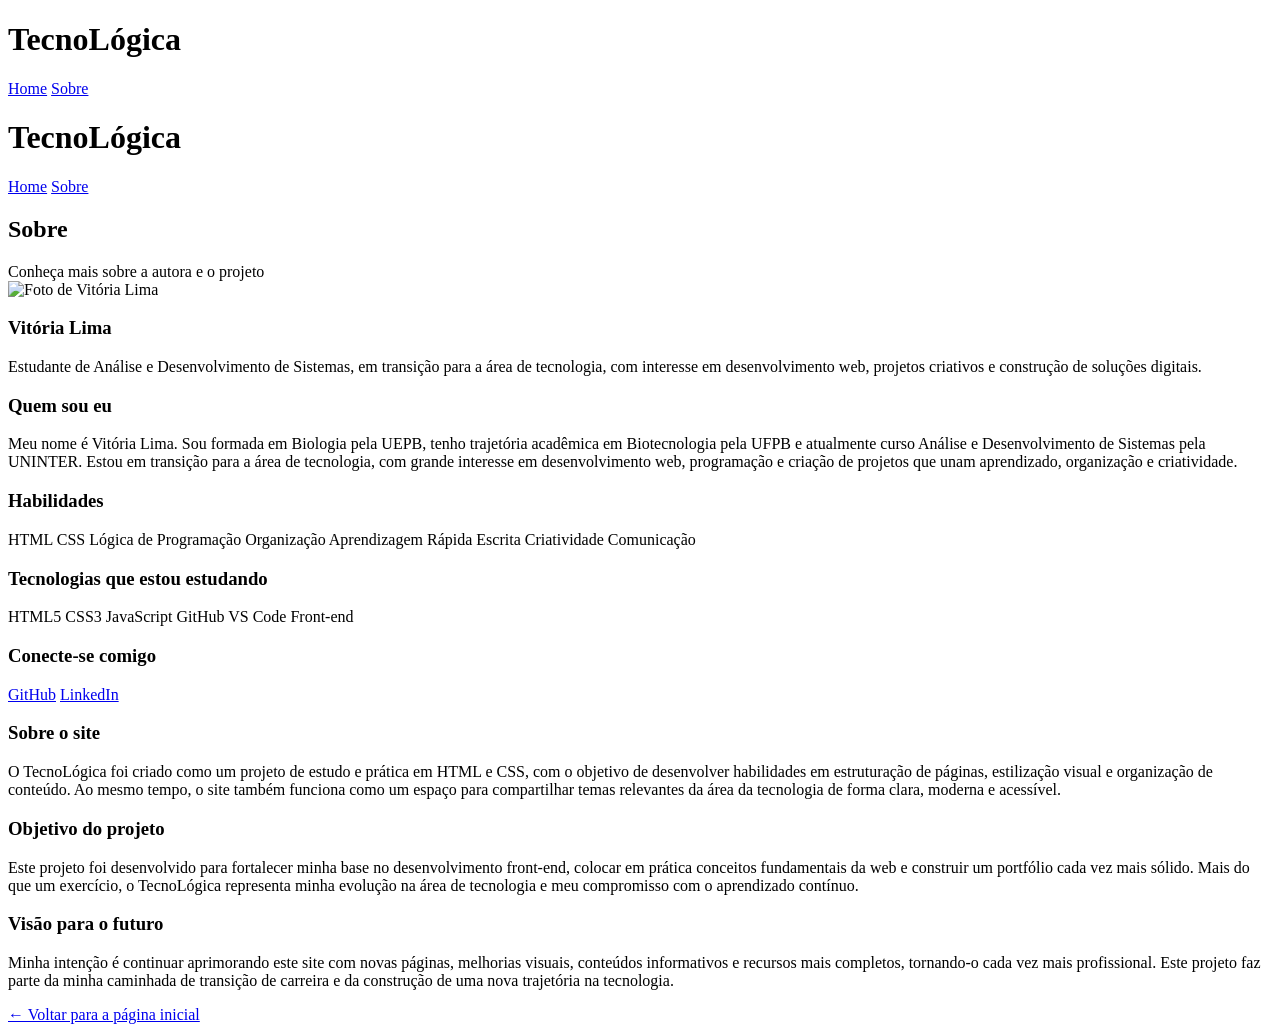
==== sobre.html @ 98f739eb "Primeira versão do site TecnoLógica" ====
<!DOCTYPE html>
<html lang="pt-BR">
<head>
    <meta charset="UTF-8">
    <meta name="viewport" content="width=device-width, initial-scale=1.0">
    <title>Sobre - TecnoLógica</title>
    <link href="https://fonts.googleapis.com/css2?family=Poppins:wght@300;400;600&display=swap" rel="stylesheet">
    <link rel="stylesheet" href="css/style.css">
</head>
<body>

    <div id="header">
        <div id="logo">
            <h1>Tecno<span class="white">Lógica</span></h1>
        </div>

        <div id="menu">
            <a href="index.html">Home</a>
            <a href="sobre.html">Sobre</a>
        </div>
    </div>

    <div id="content">
        <div class="post">
<!DOCTYPE html>
<html lang="pt-BR">
<head>
    <meta charset="UTF-8">
    <meta name="viewport" content="width=device-width, initial-scale=1.0">
    <title>Sobre - TecnoLógica</title>
    <link href="https://fonts.googleapis.com/css2?family=Poppins:wght@300;400;600&display=swap" rel="stylesheet">
    <link rel="stylesheet" href="css/style.css">
</head>
<body>

    <div id="header">
        <div id="logo">
            <h1>Tecno<span class="white">Lógica</span></h1>
        </div>

        <div id="menu">
            <a href="index.html">Home</a>
            <a href="sobre.html">Sobre</a>
        </div>
    </div>

    <div id="content">
        <div class="post">

            <h2>Sobre</h2>
            <span class="data-post">Conheça mais sobre a autora e o projeto</span>

            <div class="perfil-topo">
                <img src="imagens/vitoria.jpg" alt="Foto de Vitória Lima" class="foto-perfil">

                <div class="intro-perfil">
                    <h3>Vitória Lima</h3>
                    <p>
                        Estudante de Análise e Desenvolvimento de Sistemas, em transição para a área de tecnologia, com interesse em desenvolvimento web, projetos criativos e construção de soluções digitais.
                    </p>
                </div>
            </div>

            <h3>Quem sou eu</h3>
            <p>
                Meu nome é Vitória Lima. Sou formada em Biologia pela UEPB, tenho trajetória acadêmica em Biotecnologia pela UFPB e atualmente curso Análise e Desenvolvimento de Sistemas pela UNINTER. Estou em transição para a área de tecnologia, com grande interesse em desenvolvimento web, programação e criação de projetos que unam aprendizado, organização e criatividade.
            </p>

            <h3>Habilidades</h3>
            <div class="habilidades">
                <span>HTML</span>
                <span>CSS</span>
                <span>Lógica de Programação</span>
                <span>Organização</span>
                <span>Aprendizagem Rápida</span>
                <span>Escrita</span>
                <span>Criatividade</span>
                <span>Comunicação</span>
            </div>

            <h3>Tecnologias que estou estudando</h3>
            <div class="habilidades">
                <span>HTML5</span>
                <span>CSS3</span>
                <span>JavaScript</span>
                <span>GitHub</span>
                <span>VS Code</span>
                <span>Front-end</span>
            </div>

            <h3>Conecte-se comigo</h3>
            <div class="links-perfil">
                <a href="https://github.com/vitoriaalmda-lang" target="_blank">GitHub</a>
                <a href="https://www.linkedin.com/in/vitória-lima-25b19a240" target="_blank">LinkedIn</a>
            </div>

            <h3>Sobre o site</h3>
            <p>
                O TecnoLógica foi criado como um projeto de estudo e prática em HTML e CSS, com o objetivo de desenvolver habilidades em estruturação de páginas, estilização visual e organização de conteúdo. Ao mesmo tempo, o site também funciona como um espaço para compartilhar temas relevantes da área da tecnologia de forma clara, moderna e acessível.
            </p>

            <h3>Objetivo do projeto</h3>
            <p>
                Este projeto foi desenvolvido para fortalecer minha base no desenvolvimento front-end, colocar em prática conceitos fundamentais da web e construir um portfólio cada vez mais sólido. Mais do que um exercício, o TecnoLógica representa minha evolução na área de tecnologia e meu compromisso com o aprendizado contínuo.
            </p>

            <h3>Visão para o futuro</h3>
            <p>
                Minha intenção é continuar aprimorando este site com novas páginas, melhorias visuais, conteúdos informativos e recursos mais completos, tornando-o cada vez mais profissional. Este projeto faz parte da minha caminhada de transição de carreira e da construção de uma nova trajetória na tecnologia.
            </p>

            <a href="index.html">← Voltar para a página inicial</a>

        </div>
    </div>

</body>
</html>
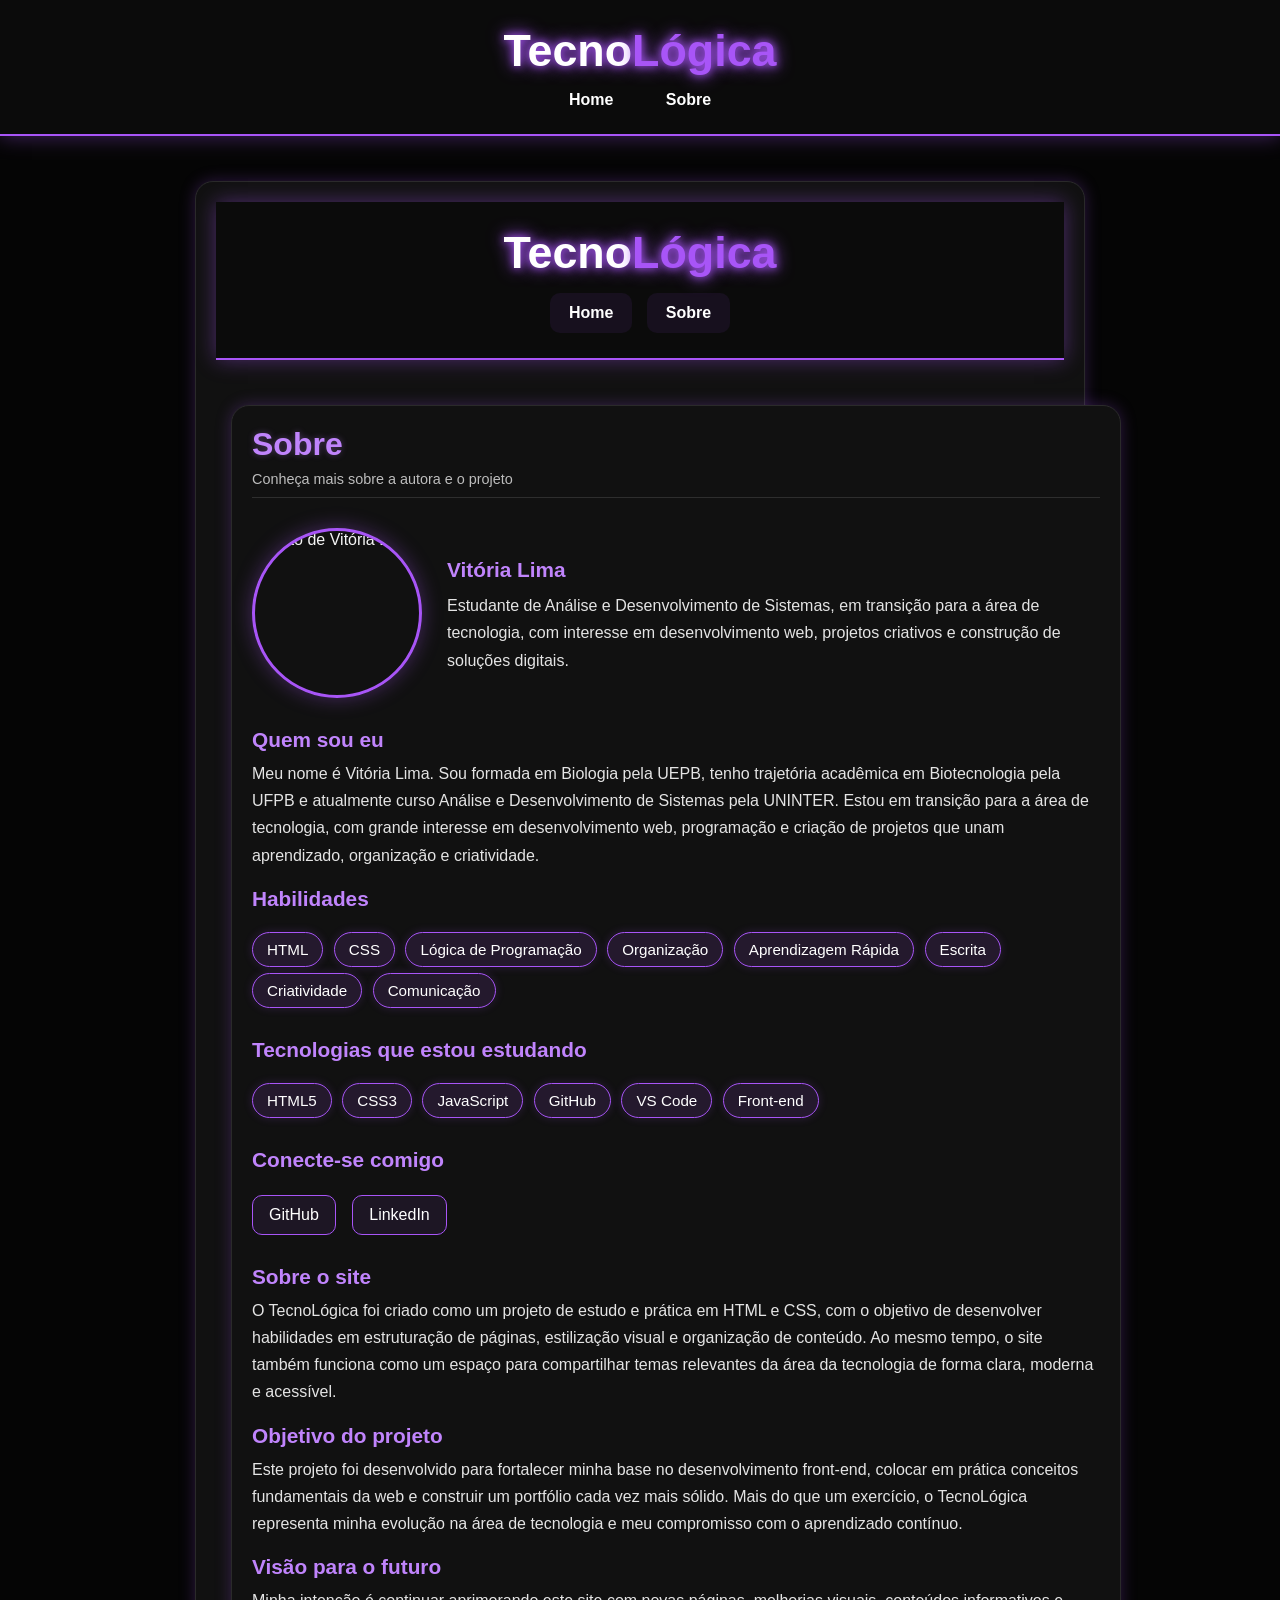
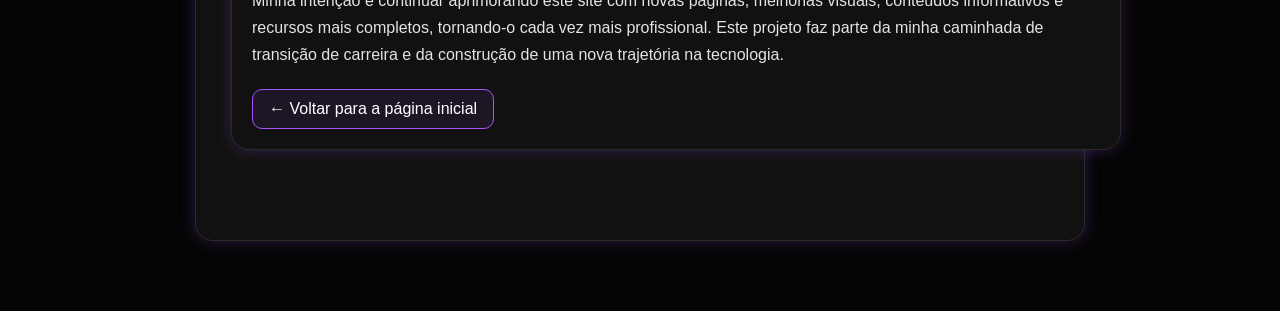
==== commit 2c45d1f3: "Fix HTML encoding issues in sobre.html" ====
--- a/sobre.html
+++ b/sobre.html
@@ -51,7 +51,7 @@
             <span class="data-post">Conheça mais sobre a autora e o projeto</span>
 
             <div class="perfil-topo">
-                <img src="imagens/vitoria.jpg" alt="Foto de Vitória Lima" class="foto-perfil">
+                <img src="images/vitoria.jpg" alt="Foto de Vitória Lima" class="foto-perfil">
 
                 <div class="intro-perfil">
                     <h3>Vitória Lima</h3>
@@ -116,4 +116,4 @@
 
 </body>
 </html>
-  +  
--- a/css/style.css
+++ b/css/style.css
@@ -0,0 +1,329 @@
+/* RESET */
+*{
+    margin: 0;
+    padding: 0;
+    box-sizing: border-box;
+}
+
+/* BODY */
+body{
+    font-size: 16px;
+    font-family: 'Poppins', sans-serif;
+    background: #050505;
+    color: #f5f5f5;
+}
+
+/* HEADER */
+#header{
+    background: #0b0b0b;
+    padding: 25px;
+    text-align: center;
+    border-bottom: 2px solid #a855f7;
+    box-shadow: 0 0 20px rgba(168, 85, 247, 0.4);
+}
+
+#logo h1{
+    color: #ffffff;
+    font-size: 2.8em;
+    text-shadow: 0 0 8px #a855f7, 0 0 18px #a855f7;
+}
+
+.white{
+    color: #a855f7;
+}
+
+/* MENU */
+#menu{
+    margin-top: 15px;
+}
+
+#menu a:link,
+#menu a:visited{
+    color: #ffffff;
+    text-decoration: none;
+    padding: 10px 18px;
+    margin: 0 5px;
+    border: 1px solid transparent;
+    border-radius: 10px;
+    transition: 0.3s;
+    font-weight: bold;
+}
+
+#menu a:hover{
+    color: #a855f7;
+    border: 1px solid #a855f7;
+    box-shadow: 0 0 10px rgba(168, 85, 247, 0.8);
+    background: rgba(168, 85, 247, 0.08);
+}
+
+/* HERO */
+#hero{
+    width: 920px;
+    margin: 30px auto 10px auto;
+    background: #111111;
+    border: 1px solid #2a2a2a;
+    border-radius: 20px;
+    padding: 30px;
+    box-shadow: 0 0 18px rgba(168, 85, 247, 0.18);
+    text-align: center;
+}
+
+#hero h2{
+    color: #ffffff;
+    font-size: 2.2em;
+    margin-bottom: 10px;
+    text-shadow: 0 0 10px rgba(168, 85, 247, 0.25);
+}
+
+#hero p{
+    color: #cfcfcf;
+    font-size: 1.1em;
+}
+
+/* CONTENT */
+#content{
+    width: 920px;
+    margin: 30px auto;
+    padding: 15px;
+}
+
+/* POSTS */
+#posts{
+    width: 660px;
+    float: left;
+}
+
+.post{
+    background: #111111;
+    padding: 20px;
+    margin-bottom: 25px;
+    border-radius: 18px;
+    border: 1px solid #2a2a2a;
+    box-shadow: 0 0 16px rgba(168, 85, 247, 0.25);
+    transition: 0.3s;
+}
+
+.post:hover{
+    transform: translateY(-6px);
+    box-shadow: 0 0 24px rgba(168, 85, 247, 0.38);
+}
+
+.post h2{
+    color: #c084fc;
+    margin-bottom: 8px;
+    font-size: 2em;
+    text-shadow: 0 0 6px rgba(192, 132, 252, 0.35);
+}
+
+.post h3{
+    color: #c084fc;
+    margin-top: 18px;
+    margin-bottom: 8px;
+    font-size: 1.3em;
+}
+
+.post h4{
+    color: #ffffff;
+    margin-top: 22px;
+    margin-bottom: 10px;
+    font-size: 1.1em;
+}
+
+.post p{
+    line-height: 1.8;
+}
+
+.data-post{
+    font-size: 0.9em;
+    color: #bdbdbd;
+    display: block;
+    margin-bottom: 15px;
+    padding-bottom: 10px;
+    border-bottom: 1px solid #2e2e2e;
+}
+
+.img-post{
+    width: 100%;
+    border-radius: 14px;
+    margin: 15px 0;
+    border: 1px solid #a855f7;
+    box-shadow: 0 0 15px rgba(168, 85, 247, 0.25);
+}
+
+.post p{
+    line-height: 1.7;
+    color: #e4e4e4;
+    margin-bottom: 12px;
+}
+
+/* LINKS GERAIS */
+a{
+    text-decoration: none;
+}
+
+a:link,
+a:visited{
+    color: #e879f9;
+}
+
+a:hover{
+    color: #ffffff;
+    text-shadow: 0 0 8px #e879f9;
+}
+
+/* BOTÃO LEIA MAIS */
+.post a{
+    display: inline-block;
+    margin-top: 8px;
+    padding: 10px 16px;
+    border: 1px solid #a855f7;
+    border-radius: 10px;
+    color: #ffffff;
+    background: rgba(168, 85, 247, 0.08);
+    transition: 0.3s;
+}
+
+.post a:hover{
+    background: #a855f7;
+    color: #ffffff;
+    text-shadow: none;
+}
+
+/* SIDEBAR */
+#right-side{
+    width: 240px;
+    float: right;
+}
+
+.content-right{
+    background: #111111;
+    padding: 15px;
+    margin-bottom: 20px;
+    border-radius: 18px;
+    border: 1px solid #2a2a2a;
+    box-shadow: 0 0 14px rgba(168, 85, 247, 0.18);
+    transition: 0.3s;
+}
+
+.content-right:hover{
+    transform: translateY(-4px);
+    box-shadow: 0 0 20px rgba(168, 85, 247, 0.28);
+}
+
+.content-right h3{
+    color: #f5f5f5;
+    background: #1a1a1a;
+    padding: 10px;
+    border-left: 4px solid #a855f7;
+    border-radius: 8px;
+    margin-bottom: 12px;
+    text-shadow: 0 0 6px rgba(168, 85, 247, 0.25);
+}
+
+.post-right{
+    font-size: 0.9em;
+    padding: 8px 0;
+    border-bottom: 1px solid #2a2a2a;
+    color: #d4d4d4;
+}
+
+.post-right:last-child{
+    border-bottom: none;
+}
+
+/* FOOTER */
+#footer{
+    clear: both;
+    text-align: center;
+    background: #111111;
+    padding: 18px;
+    border-radius: 18px;
+    border: 1px solid #2a2a2a;
+    box-shadow: 0 0 212px rgba(168, 85, 247, 0.15);
+    color: #d4d4d4;
+}
+
+/* RESPONSIVO */
+@media (max-width: 768px){
+    #hero,
+    #content{
+        width: 95%;
+    }
+
+    #posts,
+    #right-side{
+        width: 100%;
+        float: none;
+    }
+
+    #menu a{
+        display: inline-block;
+        margin-bottom: 8px;
+    }
+}
+
+.perfil-topo{
+    display: flex;
+    align-items: center;
+    gap: 25px;
+    margin: 30px 0;
+    flex-wrap: wrap;
+}
+
+.foto-perfil{
+    width: 170px;
+    height: 170px;
+    object-fit: cover;
+    border-radius: 50%;
+    border: 3px solid #a855f7;
+    box-shadow: 0 0 20px rgba(168, 85, 247, 0.35);
+    display: block;
+}
+
+.intro-perfil{
+    flex: 1;
+    min-width: 250px;
+}
+
+.intro-perfil h3{
+    margin-bottom: 10px;
+    color: #c084fc;
+}
+
+.habilidades{
+    margin: 15px 0 30px 0;
+}
+
+.habilidades span{
+    display: inline-block;
+    background: rgba(168, 85, 247, 0.12);
+    color: #ffffff;
+    border: 1px solid #a855f7;
+    border-radius: 999px;
+    padding: 8px 14px;
+    margin: 6px 6px 0 0;
+    box-shadow: 0 0 10px rgba(168, 85, 247, 0.18);
+    font-size: 0.95em;
+}
+
+.links-perfil{
+    margin: 15px 0 30px 0;
+}
+
+.links-perfil a{
+    display: inline-block;
+    margin-right: 12px;
+    margin-top: 8px;
+    padding: 10px 16px;
+    border-radius: 10px;
+    border: 1px solid #a855f7;
+    background: rgba(168, 85, 247, 0.08);
+    color: #ffffff;
+    transition: 0.3s;
+}
+
+.links-perfil a:hover{
+    background: #a855f7;
+    color: #ffffff;
+    text-shadow: none;
+}
--- a/css/style.css
+++ b/css/style.css
@@ -0,0 +1,329 @@
+/* RESET */
+*{
+    margin: 0;
+    padding: 0;
+    box-sizing: border-box;
+}
+
+/* BODY */
+body{
+    font-size: 16px;
+    font-family: 'Poppins', sans-serif;
+    background: #050505;
+    color: #f5f5f5;
+}
+
+/* HEADER */
+#header{
+    background: #0b0b0b;
+    padding: 25px;
+    text-align: center;
+    border-bottom: 2px solid #a855f7;
+    box-shadow: 0 0 20px rgba(168, 85, 247, 0.4);
+}
+
+#logo h1{
+    color: #ffffff;
+    font-size: 2.8em;
+    text-shadow: 0 0 8px #a855f7, 0 0 18px #a855f7;
+}
+
+.white{
+    color: #a855f7;
+}
+
+/* MENU */
+#menu{
+    margin-top: 15px;
+}
+
+#menu a:link,
+#menu a:visited{
+    color: #ffffff;
+    text-decoration: none;
+    padding: 10px 18px;
+    margin: 0 5px;
+    border: 1px solid transparent;
+    border-radius: 10px;
+    transition: 0.3s;
+    font-weight: bold;
+}
+
+#menu a:hover{
+    color: #a855f7;
+    border: 1px solid #a855f7;
+    box-shadow: 0 0 10px rgba(168, 85, 247, 0.8);
+    background: rgba(168, 85, 247, 0.08);
+}
+
+/* HERO */
+#hero{
+    width: 920px;
+    margin: 30px auto 10px auto;
+    background: #111111;
+    border: 1px solid #2a2a2a;
+    border-radius: 20px;
+    padding: 30px;
+    box-shadow: 0 0 18px rgba(168, 85, 247, 0.18);
+    text-align: center;
+}
+
+#hero h2{
+    color: #ffffff;
+    font-size: 2.2em;
+    margin-bottom: 10px;
+    text-shadow: 0 0 10px rgba(168, 85, 247, 0.25);
+}
+
+#hero p{
+    color: #cfcfcf;
+    font-size: 1.1em;
+}
+
+/* CONTENT */
+#content{
+    width: 920px;
+    margin: 30px auto;
+    padding: 15px;
+}
+
+/* POSTS */
+#posts{
+    width: 660px;
+    float: left;
+}
+
+.post{
+    background: #111111;
+    padding: 20px;
+    margin-bottom: 25px;
+    border-radius: 18px;
+    border: 1px solid #2a2a2a;
+    box-shadow: 0 0 16px rgba(168, 85, 247, 0.25);
+    transition: 0.3s;
+}
+
+.post:hover{
+    transform: translateY(-6px);
+    box-shadow: 0 0 24px rgba(168, 85, 247, 0.38);
+}
+
+.post h2{
+    color: #c084fc;
+    margin-bottom: 8px;
+    font-size: 2em;
+    text-shadow: 0 0 6px rgba(192, 132, 252, 0.35);
+}
+
+.post h3{
+    color: #c084fc;
+    margin-top: 18px;
+    margin-bottom: 8px;
+    font-size: 1.3em;
+}
+
+.post h4{
+    color: #ffffff;
+    margin-top: 22px;
+    margin-bottom: 10px;
+    font-size: 1.1em;
+}
+
+.post p{
+    line-height: 1.8;
+}
+
+.data-post{
+    font-size: 0.9em;
+    color: #bdbdbd;
+    display: block;
+    margin-bottom: 15px;
+    padding-bottom: 10px;
+    border-bottom: 1px solid #2e2e2e;
+}
+
+.img-post{
+    width: 100%;
+    border-radius: 14px;
+    margin: 15px 0;
+    border: 1px solid #a855f7;
+    box-shadow: 0 0 15px rgba(168, 85, 247, 0.25);
+}
+
+.post p{
+    line-height: 1.7;
+    color: #e4e4e4;
+    margin-bottom: 12px;
+}
+
+/* LINKS GERAIS */
+a{
+    text-decoration: none;
+}
+
+a:link,
+a:visited{
+    color: #e879f9;
+}
+
+a:hover{
+    color: #ffffff;
+    text-shadow: 0 0 8px #e879f9;
+}
+
+/* BOTÃO LEIA MAIS */
+.post a{
+    display: inline-block;
+    margin-top: 8px;
+    padding: 10px 16px;
+    border: 1px solid #a855f7;
+    border-radius: 10px;
+    color: #ffffff;
+    background: rgba(168, 85, 247, 0.08);
+    transition: 0.3s;
+}
+
+.post a:hover{
+    background: #a855f7;
+    color: #ffffff;
+    text-shadow: none;
+}
+
+/* SIDEBAR */
+#right-side{
+    width: 240px;
+    float: right;
+}
+
+.content-right{
+    background: #111111;
+    padding: 15px;
+    margin-bottom: 20px;
+    border-radius: 18px;
+    border: 1px solid #2a2a2a;
+    box-shadow: 0 0 14px rgba(168, 85, 247, 0.18);
+    transition: 0.3s;
+}
+
+.content-right:hover{
+    transform: translateY(-4px);
+    box-shadow: 0 0 20px rgba(168, 85, 247, 0.28);
+}
+
+.content-right h3{
+    color: #f5f5f5;
+    background: #1a1a1a;
+    padding: 10px;
+    border-left: 4px solid #a855f7;
+    border-radius: 8px;
+    margin-bottom: 12px;
+    text-shadow: 0 0 6px rgba(168, 85, 247, 0.25);
+}
+
+.post-right{
+    font-size: 0.9em;
+    padding: 8px 0;
+    border-bottom: 1px solid #2a2a2a;
+    color: #d4d4d4;
+}
+
+.post-right:last-child{
+    border-bottom: none;
+}
+
+/* FOOTER */
+#footer{
+    clear: both;
+    text-align: center;
+    background: #111111;
+    padding: 18px;
+    border-radius: 18px;
+    border: 1px solid #2a2a2a;
+    box-shadow: 0 0 212px rgba(168, 85, 247, 0.15);
+    color: #d4d4d4;
+}
+
+/* RESPONSIVO */
+@media (max-width: 768px){
+    #hero,
+    #content{
+        width: 95%;
+    }
+
+    #posts,
+    #right-side{
+        width: 100%;
+        float: none;
+    }
+
+    #menu a{
+        display: inline-block;
+        margin-bottom: 8px;
+    }
+}
+
+.perfil-topo{
+    display: flex;
+    align-items: center;
+    gap: 25px;
+    margin: 30px 0;
+    flex-wrap: wrap;
+}
+
+.foto-perfil{
+    width: 170px;
+    height: 170px;
+    object-fit: cover;
+    border-radius: 50%;
+    border: 3px solid #a855f7;
+    box-shadow: 0 0 20px rgba(168, 85, 247, 0.35);
+    display: block;
+}
+
+.intro-perfil{
+    flex: 1;
+    min-width: 250px;
+}
+
+.intro-perfil h3{
+    margin-bottom: 10px;
+    color: #c084fc;
+}
+
+.habilidades{
+    margin: 15px 0 30px 0;
+}
+
+.habilidades span{
+    display: inline-block;
+    background: rgba(168, 85, 247, 0.12);
+    color: #ffffff;
+    border: 1px solid #a855f7;
+    border-radius: 999px;
+    padding: 8px 14px;
+    margin: 6px 6px 0 0;
+    box-shadow: 0 0 10px rgba(168, 85, 247, 0.18);
+    font-size: 0.95em;
+}
+
+.links-perfil{
+    margin: 15px 0 30px 0;
+}
+
+.links-perfil a{
+    display: inline-block;
+    margin-right: 12px;
+    margin-top: 8px;
+    padding: 10px 16px;
+    border-radius: 10px;
+    border: 1px solid #a855f7;
+    background: rgba(168, 85, 247, 0.08);
+    color: #ffffff;
+    transition: 0.3s;
+}
+
+.links-perfil a:hover{
+    background: #a855f7;
+    color: #ffffff;
+    text-shadow: none;
+}
